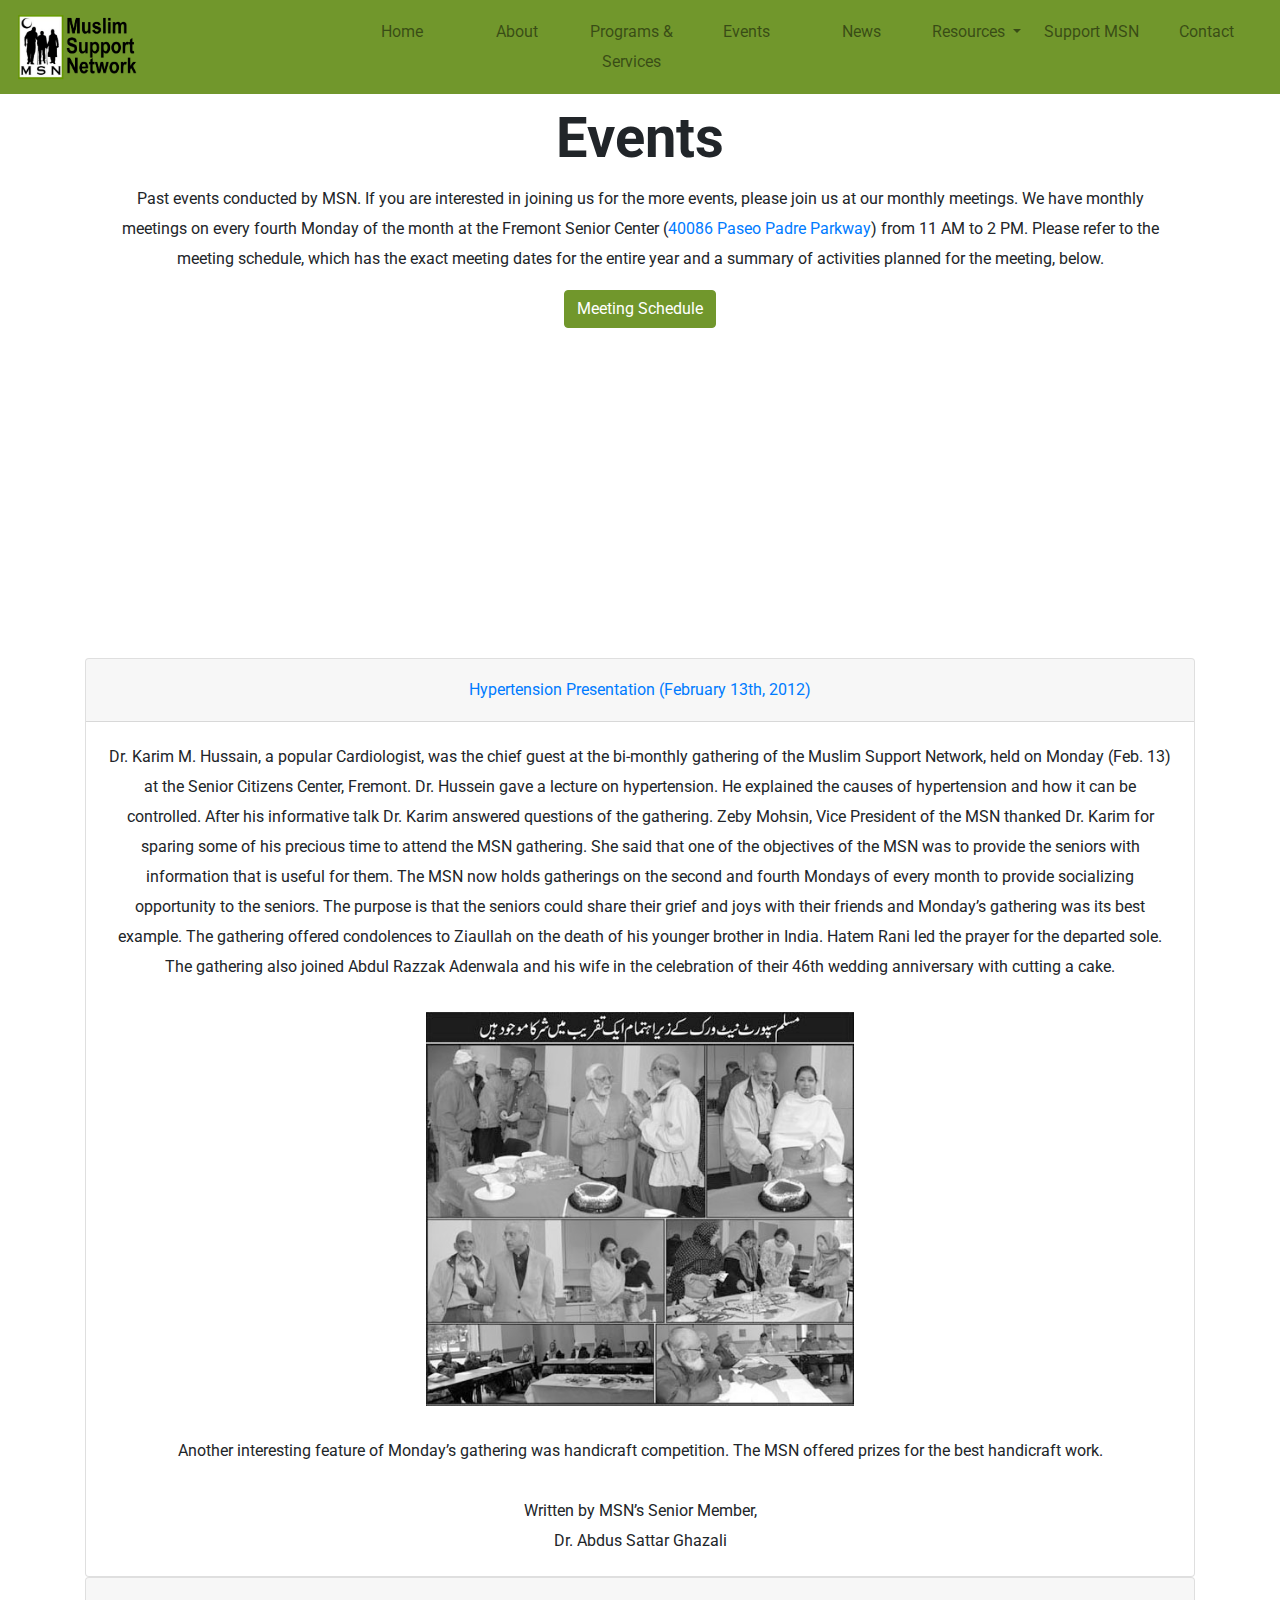
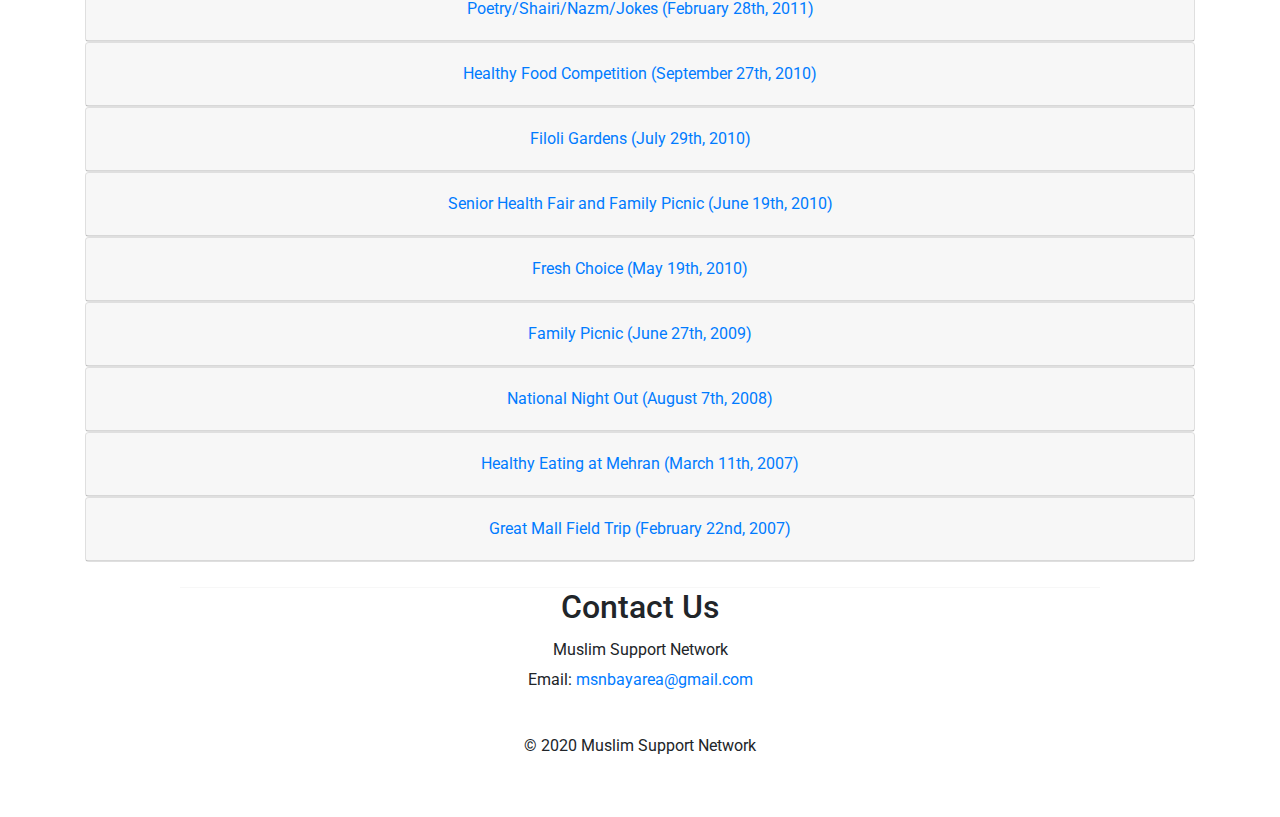
==== events.html @ 556699d5 "Adding Events & News" ====
<!DOCTYPE html>
<html lang="en">
<head>
	<meta charset="utf-8">
	<meta content="IE=Edge" http-equiv="X-UA-Compatible">
	<meta content="width=device-width; initial-scale=1.0" name="viewport">
	<title>Muslim Support Network | Events</title>
	<link href="https://maxcdn.bootstrapcdn.com/font-awesome/4.7.0/css/font-awesome.min.css" rel="stylesheet">
	<link href="https://fonts.googleapis.com/css?family=Fredoka+One|Roboto:300,400" rel="stylesheet">
	<link rel="stylesheet" href="https://maxcdn.bootstrapcdn.com/bootstrap/4.0.0/css/bootstrap.min.css" integrity="sha384-Gn5384xqQ1aoWXA+058RXPxPg6fy4IWvTNh0E263XmFcJlSAwiGgFAW/dAiS6JXm" crossorigin="anonymous">
	<link href="css/style.css" rel="stylesheet">
	<link href="images/favicon.ico" rel="shortcut icon" type="image/x-icon">
</head>
<body>
	<nav class="navbar navbar-expand-lg navbar-light bg-msn sticky-top">
		<a class="navbar-brand" href="index.html">
			<img class="d-inline-block align-top msn-logo" src="images/msn-text.png" width="100" alt="Muslim Support Network">
		</a>
		<button aria-controls="navbarSupportedContent" aria-expanded="false" aria-label="Toggle navigation" class="navbar-toggler" data-target="#navbarSupportedContent" data-toggle="collapse" type="button"><span class="navbar-toggler-icon"></span></button>
		<div class="collapse navbar-collapse" id="navbarSupportedContent">
			<ul class="navbar-nav"  style="align:right">
				<li class="nav-item">
					<a class="nav-link" href="index.html#">Home</a>
				</li>
				<li class="nav-item">
					<a class="nav-link" href="index.html#about">About</a>
				</li>
				<li class="nav-item">
					<a class="nav-link" href="index.html#programs">Programs & Services</a>
				</li>
				<li class="nav-item">
					<a class="nav-link" href="#">Events</a>
				</li>
				<li class="nav-item">
					<a class="nav-link" href="news.html">News</a>
				</li>
				<li class="nav-item dropdown">
					<a class="nav-link dropdown-toggle" href="#" id="navbarDropdown" role="button" data-toggle="dropdown" aria-haspopup="true" aria-expanded="false">
					Resources
					</a>
					<div class="dropdown-menu" aria-labelledby="navbarDropdown">
					<a class="dropdown-item" href="http://www.fremont.gov/351/Senior-Center">City of Fremont</a>
					<a class="dropdown-item" href="http://www.tceconline.org/">Tri City Elder Coalition</a>
				</li>

				<li class="nav-item">
					<a class="nav-link" href="support.html">Support MSN</a>
				</li>
				<li class="nav-item">
					<a class="nav-link" href="#contact-footer">Contact</a>
				</li>
			</ul>
		</div>
	</nav>

	<section>
		<div class="container">
			<div class="row">
				<div class="col">
					<h1 class="display-4 ht-tm-element title">Events</h1>
					<div class="events-info">
						<div class="container">
							<div class="col-md-12">
								<p>Past events conducted by MSN. If you are interested in joining us for the more events, please join us at our monthly meetings. We have monthly meetings on every fourth Monday of the month at the Fremont Senior Center (<a href="https://goo.gl/maps/3M2arHxmyzacpKEg6" target="_blank">40086 Paseo Padre Parkway</a>) from 11 AM to 2 PM. Please refer to the meeting schedule, which has the exact meeting dates for the entire year and a summary of activities planned for the meeting, below.</p>
								<div class="col text-center events-col">
									<a role="button" class="btn btn-success text-center events-btn" href="assets/calendar.pdf">Meeting Schedule</a>
								</div>
								<iframe src="https://www.google.com/maps/embed?pb=!1m18!1m12!1m3!1d790.8422081112851!2d-121.96718777078718!3d37.5463731620465!2m3!1f0!2f0!3f0!3m2!1i1024!2i768!4f13.1!3m3!1m2!1s0x808fc0c1d0c50523%3A0xad206384bb7d2818!2s40086%20Paseo%20Padre%20Pkwy%2C%20Fremont%2C%20CA%2094538!5e0!3m2!1sen!2sus!4v1592811810762!5m2!1sen!2sus" class="map-events" width="80%" height="300px" style="border:0;" allowfullscreen="" aria-hidden="false" tabindex="0"></iframe>
							</div>
						</div>

						<div class="accordion" id="#accordionExample">
							<div class="card">
								<div class="card-header" id="headingOne">
									<h5 class="mb-0">
										<button class="btn btn-link" type="button" data-toggle="collapse" data-target="#collapseOne" aria-expanded="true" aria-controls="collapseOne">
										Hypertension Presentation (February 13th, 2012)
										</button>
									</h5>
								</div>

								<div id="collapseOne" class="collapse show" aria-labelledby="headingOne" data-parent="#accordionExample">
									<div class="card-body">
										Dr. Karim M. Hussain, a popular Cardiologist, was the chief guest at the bi-monthly gathering of the Muslim Support Network, held on Monday (Feb. 13) at the Senior Citizens Center, Fremont. Dr. Hussein gave a lecture on hypertension. He explained the causes of hypertension and how it can be controlled. After his informative talk Dr. Karim answered questions of the gathering. Zeby Mohsin, Vice President of the MSN thanked Dr. Karim for sparing some of his precious time to attend the MSN gathering. She said that one of the objectives of the MSN was to provide the seniors with information that is useful for them. The MSN now holds gatherings on the second and fourth Mondays of every month to provide socializing opportunity to the seniors. The purpose is that the seniors could share their grief and joys with their friends and Monday’s gathering was its best example. The gathering offered condolences to Ziaullah on the death of his younger brother in India. Hatem Rani led the prayer for the departed sole. The gathering also joined Abdul Razzak Adenwala and his wife in the celebration of their 46th wedding anniversary with cutting a cake.
										</br> </br>
										<img class="events-img" src="images/hypertension.jpg"></img>
										</br>
										Another interesting feature of Monday’s gathering was handicraft competition. The MSN offered prizes for the best handicraft work.
										</br> </br>
										Written by MSN’s Senior Member, </br>
										Dr. Abdus Sattar Ghazali
									</div>
								</div>
							</div>

							<div class="card">
								<div class="card-header" id="headingTwo">
								<h5 class="mb-0">
									<button class="btn btn-link" type="button" data-toggle="collapse" data-target="#collapseTwo" aria-expanded="false" aria-controls="collapseTwo">
									Poetry/Shairi/Nazm/Jokes (February 28th, 2011)
									</button>
								</h5>
								</div>

								<div id="collapseTwo" class="collapse" aria-labelledby="headingTwo" data-parent="#accordionExample">
									<div class="card-body">
										MSN had its monthly meeting where we requested our seniors to share any kind of Poetry/Shairi/Nazm/ and/or clean jokes.  It started at 11:30 and each participant were given 5 minutes. Seniors were enthusiastic, excited, and  participated wholeheartedly. The smiles showed how much fun they had, and we ended the meeting with a delicious lunch.
									</div>
								</div>
							</div>

							<div class="card">
								<div class="card-header" id="headingThree">
									<h5 class="mb-0">
										<button class="btn btn-link" type="button" data-toggle="collapse" data-target="#collapseThree" aria-expanded="true" aria-controls="collapseThree">
										Healthy Food Competition (September 27th, 2010)
										</button>
									</h5>
								</div>

								<div id="collapseThree" class="collapse" aria-labelledby="headingThree" data-parent="#accordionExample">
									<div class="card-body">
										MSN hosted a Healthy Food Competition.
									</div>
								</div>
							</div>

							<div class="card">
								<div class="card-header" id="headingFour">
									<h5 class="mb-0">
										<button class="btn btn-link" type="button" data-toggle="collapse" data-target="#collapseFour" aria-expanded="true" aria-controls="collapseFour">
										Filoli Gardens (July 29th, 2010)
										</button>
									</h5>
								</div>

								<div id="collapseFour" class="collapse" aria-labelledby="headingFour" data-parent="#accordionExample">
									<div class="card-body">
										MSN hosted a field trip to Filoli Gardens.
									</div>
								</div>
							</div>

							<div class="card">
								<div class="card-header" id="headingFive">
									<h5 class="mb-0">
										<button class="btn btn-link" type="button" data-toggle="collapse" data-target="#collapseFive" aria-expanded="true" aria-controls="collapseFive">
										Senior Health Fair and Family Picnic (June 19th, 2010)
										</button>
									</h5>
								</div>

								<div id="collapseFive" class="collapse" aria-labelledby="headingFive" data-parent="#accordionExample">
									<div class="card-body">
										MSN hosted a senior health fair and family picnic, which was sponsored by a grant from Kaiser.
									</div>
								</div>
							</div>

							<div class="card">
								<div class="card-header" id="headingSix">
									<h5 class="mb-0">
										<button class="btn btn-link" type="button" data-toggle="collapse" data-target="#collapseSix" aria-expanded="true" aria-controls="collapseSix">
										Fresh Choice (May 19th, 2010)
										</button>
									</h5>
								</div>

								<div id="collapseOne" class="collapse" aria-labelledby="headingSix" data-parent="#accordionExample">
								<div class="card-body">
									MSN hosted a lunch for its seniors at Fresh Choice in Milpitas. The seniors enjoyed healthy food and socialized amongst each other.
								</div>
								</div>
							</div>

							<div class="card">
								<div class="card-header" id="headingSeven">
									<h5 class="mb-0">
										<button class="btn btn-link" type="button" data-toggle="collapse" data-target="#collapseSeven" aria-expanded="true" aria-controls="collapseSeven">
										Family Picnic (June 27th, 2009)
										</button>
									</h5>
								</div>

								<div id="collapseSeven" class="collapse" aria-labelledby="headingSeven" data-parent="#accordionExample">
									<div class="card-body">
										Muslim Support Network held a fun-filled picnic at Lake Elizabeth park in Fremont on June 27th, 2009. Free lunch was enjoyed by everyone who attended, and children also had a great time with face painting and getting henna tattoos.
									</div>
								</div>
							</div>
							<div class="card">
								<div class="card-header" id="headingEight">
									<h5 class="mb-0">
										<button class="btn btn-link" type="button" data-toggle="collapse" data-target="#collapseEight" aria-expanded="true" aria-controls="collapseEight">
										National Night Out (August 7th, 2008)
										</button>
									</h5>
								</div>

								<div id="collapseEight" class="collapse" aria-labelledby="headingEight" data-parent="#accordionExample">
									<div class="card-body">
										Zeby Mohsin, MSN Vice President, hosted National Night Out in their neighborhood in Milpitas. Many neighbors came out to spend some time, get to know their neighbors, and share a meal. The event was attended by City of Milpitas Mayor, Jose Eseteves, and also by Police Chief, Dennis Gram.
										</br> </br>
										The event was also attended by Asiya Asif, MSN Treasurer. The Police Chief honored the Mohsin family with an award. It was nice to have the community to come out and get to know one another. The children of the neighborhood had a chance to meet with the police officers and ask questions. Everyone had an enjoyable time.
									</div>
								</div>
							</div>

							<div class="card">
								<div class="card-header" id="headingNine">
									<h5 class="mb-0">
										<button class="btn btn-link" type="button" data-toggle="collapse" data-target="#collapseNine" aria-expanded="true" aria-controls="collapseNine">
										Healthy Eating at Mehran (March 11th, 2007)
										</button>
									</h5>
								</div>

								<div id="collapseNine" class="collapse" aria-labelledby="headingNine" data-parent="#accordionExample">
									<div class="card-body">
										MSN hosted a “Healthy Eating” seminar at the ever-popular Mehran Restaurant. Presenter Tahira Malik demonstrated healthy eating habits with Pakistani food.  With the seniors in mind, she demonstrated portion sizes, foods to avoid, and strategies to combat diabetes. With an interactive discussion, Malik made this serious topic inviting and interesting. The seniors enjoyed most the fact that she personalized meal plans for individuals according to their health, body and ages.
										</br> </br>
										This event was well-attended, with an audience of nearly 80 people. The surveys confirmed that this speaker and topic were much appreciated and the seniors are looking forward to future events.
									</div>
								</div>
							</div>

							<div class="card">
								<div class="card-header" id="headingTen">
									<h5 class="mb-0">
										<button class="btn btn-link" type="button" data-toggle="collapse" data-target="#collapseTen" aria-expanded="true" aria-controls="collapseTen">
										Great Mall Field Trip (February 22nd, 2007)
										</button>
									</h5>
								</div>

								<div id="collapseTen" class="collapse" aria-labelledby="headingTen" data-parent="#accordionExample">
									<div class="card-body">
										MSN sponsored a field trip to the Great Mall.  Not only were the seniors able to do some shopping, they got the recommended exercise.  Attendees indulged in Shwarmas from Sam’s Restaurant located in the food court, and to end the trip, the Paratransit drove the seniors to the Irvington Mosque.
									</div>
								</div>
							</div>
						</div>
					</div>
				</div>
			</div>
		</div>
	</section>

	<div class="container">
		<div class="row">
			<div class="col-md-1 col-sm-1"></div>
			<div class="col-md-10 col-sm-10"><hr></div>
			<div class="col-md-1 col-sm-1"></div>
		</div>
	</div>

	<div id="contact-footer">
		<footer class="ht-footer">
			<div class="container">
				<div class="row">
					<div class="col-md-12">
						<div class="contact">
							<h2>Contact Us</h2>
							<p>Muslim Support Network<br>
							Email: <span><a href="emailto:msnbayarea@gmail.com">msnbayarea@gmail.com</a></span><br></p>
						</div>
					</div>
				</div>
			</div>
			<div class="ht-footer-logo">
				<p class="copyright">&copy; 2020 Muslim Support Network</p>
			</div>
		</footer>
	</div>

	<script src="https://code.jquery.com/jquery-3.5.1.js"
	integrity="sha256-QWo7LDvxbWT2tbbQ97B53yJnYU3WhH/C8ycbRAkjPDc="
	crossorigin="anonymous"></script>
	<script src="https://cdnjs.cloudflare.com/ajax/libs/popper.js/1.14.3/umd/popper.min.js">
	</script>
	<script src="https://stackpath.bootstrapcdn.com/bootstrap/4.1.1/js/bootstrap.min.js">
	</script>
	<script src="js/index.js"></script>
</body>
</html>
---- css/style.css ----
@font-face {
	font-family: 'lane_-_narrowregular';
	src: url('../fonts/LANENAR_-webfont.eot');
	src: url('../fonts/LANENAR_-webfont.eot?#iefix') format('embedded-opentype'), url('../fonts/LANENAR_-webfont.woff') format('woff'), url('../fonts/LANENAR_-webfont.ttf') format('truetype'), url('../fonts/LANENAR_-webfont.svg#lane_-_narrowregular') format('svg');
	font-weight: normal;
	font-style: normal;
}

html {
	scroll-behavior: smooth;
}

body {
	line-height: 30px;
	margin: 0;
	padding-bottom: 40px;
}

hr {
	margin: 0;
	opacity: 0.3;
}
img {
	max-width: 100%;
	height: auto;
}

section {
	width: 100%;
	padding: 0 5%;
	display: table;
	margin: 0;
	padding-bottom: 2%;
	max-width: none;
	height: 85vh;
}

section h1 {
	padding-top: 1%;
	padding-bottom: 1%;
}

/* General */
.container {
	margin-top: 0;
}

.bg-msn {
	background-color: #71972C;
}

.center{
	text-align: center;
}

/* Navbar */
.navbar-wrapper {
	margin: 0;
}
.navbar {
	width: 100%;
}

.navbar-collapse {
	width: 80%;
}

.navbar-nav {
	margin-left: auto!important;
}

.nav-container {
	width: 100%;
	margin-right: 5%;
	margin-left: 5%;
}

.nav-item {
	width: 100%;
	padding-left: 0;
	padding-right: 0;
}

.navbar-brand {
	width: 20%;
}

#carousel{
	margin: 0%;
	float: left;
}

.annoucement {
	color: red;
	width: 100%;
}

.goal {
	margin-top: 2.5%;
	margin-bottom: 0;
}

.mainText {
	background: #71972C;
	border: 5px solid gray;
}

.mainText h2{
	font-size: 4.5em;
	font-weight: bold;
	display: inline-block;
	text-align: center;
}

.mainText p{
	font-size: 1.0em;
}

.header {
	width: 100%;
	height: 30em;
}
.main{
	margin-bottom: 5%;
}

.active, .dot:hover {
	background-color: #717171;
}

#about .col-md-12 {
	text-align: center;
	padding-bottom: 60px;
}

#about img {
	padding: 10px;
}
#about h4 {
	padding-bottom: 10px;
}

.contact {
	margin-top: 0;
	text-align: center;
}

h2.contact {
	margin-bottom: 0;
	text-align: center;
}

.events-img {
	display: block;
	width: 40%;
	margin-left: auto;
	margin-right: auto;
}

.events-info {
	text-align: center;
}

.events-btn {
	margin-bottom: 2%;
	background-color: #71972C;
	border-color: #71972C;
}

.footer {
	padding-top: 5%;
}

.title {
	font-size: 3.5em;
	font-weight: bold;
	margin: 0 auto;
	margin-left: 0;
}

a.homebutton{
    color: black;
}

.meeting-schedule {
	background: #71972C;
	border-color: #71972C;
	margin-bottom: 5%;
}

.copyright{
	align-content: center;
}

.title {
	text-align: center;
}

#about h2 {
	display: inline-block;
}

.main {
	margin-top: 5%;
	margin-bottom: 5%;
}

#accordion{
	width: 80%;
}
.card .card-header{
	width: 100%;
}
.heading {
	text-align: center
}
#mission {
	text-decoration: none;
	margin: 0 auto;
	text-align: center;
}

.mission-statement {
	width: 100%;
}

.BoardPic {
	height: 20%;
	width: 185px;
}

/* contact section */

#contact {
	padding-top: 60px;
	padding-bottom: 60px;
	text-align: center;
}

/* footer section */



footer.footer {
	padding: 0;
}

.footer {
	padding-top: 60px;
	padding-bottom: 60px;
}
.footer h2 {
	padding-top: 20px;
}
.footer p {
	line-height: 20px;
}
.footer span {
	font-weight: bold;
}

#footer .col-md-12 {
	text-align: center;
}

/* copyright section */
.copyright {
	padding-top: 20px;
	text-align: center;
}

/* Slideshow */
* {box-sizing:border-box}

.slideshow-container {
  max-width: 1000px;
  position: relative;
  margin: auto;
}

.mySlides {
    display: none;
}

.prev, .next {
  cursor: pointer;
  position: absolute;
  top: 50%;
  width: auto;
  margin-top: -22px;
  padding: 16px;
  color: white;
  font-weight: bold;
  font-size: 18px;
  transition: 0.6s ease;
  border-radius: 0 3px 3px 0;
}

.next {
  right: 0;
  border-radius: 3px 0 0 3px;
}

.prev:hover, .next:hover {
  background-color: rgba(0,0,0,0.8);
}

.text {
  color: #f2f2f2;
  font-size: 15px;
  padding: 8px 12px;
  position: absolute;
  bottom: 8px;
  width: 100%;
  text-align: center;
}

.numbertext {
  color: #f2f2f2;
  font-size: 12px;
  padding: 8px 12px;
  position: absolute;
  top: 0;
}

.dot {
  cursor: pointer;
  height: 15px;
  width: 15px;
  margin: 0 2px;
  background-color: #bbb;
  border-radius: 50%;
  display: inline-block;
  transition: background-color 0.6s ease;
}

@media only screen and (min-width: 2560px) {
	#accordion{
		margin-top: 1%;
		margin-left: 10%;
		margin-right: 10%;
		margin-bottom: 1%;
		width: 80%;
	}
	.map-office {
		height: 50%;
		margin-bottom: 5%;
	}
	.msn-logo {
		width: 50%;
	}
	.mainText{
		margin-top: 5%;
		margin-bottom: 3%;
		text-align: center;
		float: right;
		width: 40%;
	}
	#carousel{
		width: 55%;
		float: left;
		margin-top: 3%;
		margin-bottom: 3%;
	}
	.nav-link{
		width: 115px;
		text-align: center;
	}
}

@media only screen and ( max-width: 2560px) {
	#accordion{
		margin-top: 1%;
		margin-left: 10%;
		margin-right: 10%;
		margin-bottom: 1%;
		width: 80%;
	}
	.map-office {
		height: 50%;
		margin-bottom: 5%;
	}
	.msn-logo {
		width: 50%;
	}
	.mainText{
		margin-top: 5%;
		margin-bottom: 3%;
		text-align: center;
		float: right;
		width: 40%;
	}
	#carousel{
		width: 55%;
		float: left;
		margin-top: 10%;
		margin-bottom: 3%;
	}
	.nav-link{
		width: 115px;
		text-align: center;
	}
}

@media only screen and ( max-width: 1366px) {
	#carousel{
		width: 55%;
		float: left;
		margin-top: 15%;
	}
	.mainText{
		margin-top: 5%;
		margin-bottom: 5%;
		text-align: center;
		float: right;
		width: 35%;
	}
}

@media only screen and ( max-width: 1024px) {
	#carousel{
		width: 100%;
		margin-top: 5%;
	}
	.mainText{
		margin-top: 5%;
		margin-bottom: 5%;
		text-align: center;
		width: 100%;
	}
}

@media only screen and ( max-width: 980px) {
	.main-section {
		padding: 0;
	}
	.mb-0{
		text-align: center;
	}
	#accordion{
		margin-top: 0;
		margin-left: 0;
		margin-right: 0;
		margin-bottom: 1%;
		width: 100%;
	}
	#carousel{
		width: 100%;
		margin-top: 10%;
	}
	.mainText{
		margin-top: 10%;
		margin-bottom: 5%;
		text-align: center;
		width: 100%;
	}
	.navbar-default .navbar-nav li a {
		padding-right: 10px;
		padding-left: 10px;
		line-height: 30px;
	}
	h1 {
		font-size: 1.5em;
	}
	h2 {
		font-size: 1.2em;
	}
	.header {
		margin-bottom: 27.5%;
	}
	.para {
		margin-top: 1%;
		margin-bottom: 0;
	}
	.nav {
		margin-left: 10px;
	}
	.map-office {
		height: auto;
		margin-bottom: 5%;
	}

	.contact{
		text-align: center;
		margin-top: 2%;
		margin-bottom: 2%;
	}
	.msn-logo {
		width: 100%;
	}
	button.navbar-toggler{
		float: right;
	}
}
/* media 360 */

@media only screen and ( max-width: 360px) {
	h2 {
		font-size: 1.2em;
	}
	.msn-logo {
		width: 100%;
	}
	.main-section {
		padding: 0;
	}
	.mb-0{
		text-align: center;
	}
	#accordion button{
		margin-top: 0;
		margin-left: 0;
		margin-right: 0;
		margin-bottom: 1%;
		width: 100%;
	}
	#carousel{
		width: 100%;
		margin-top: 8%;
		margin-bottom: 1%
	}
	.mainText{
		margin-top: 10%;
		margin-bottom: 5%;
		text-align: center;
		width: 100%;
	}
	.contact{
		width: 100%;
	}
	.map-office {
		height: auto;
		margin-bottom: 5%;
	}
	.social{
		width: 100%;
	}
	.navbar-toggler{
		float: right;
	}

}
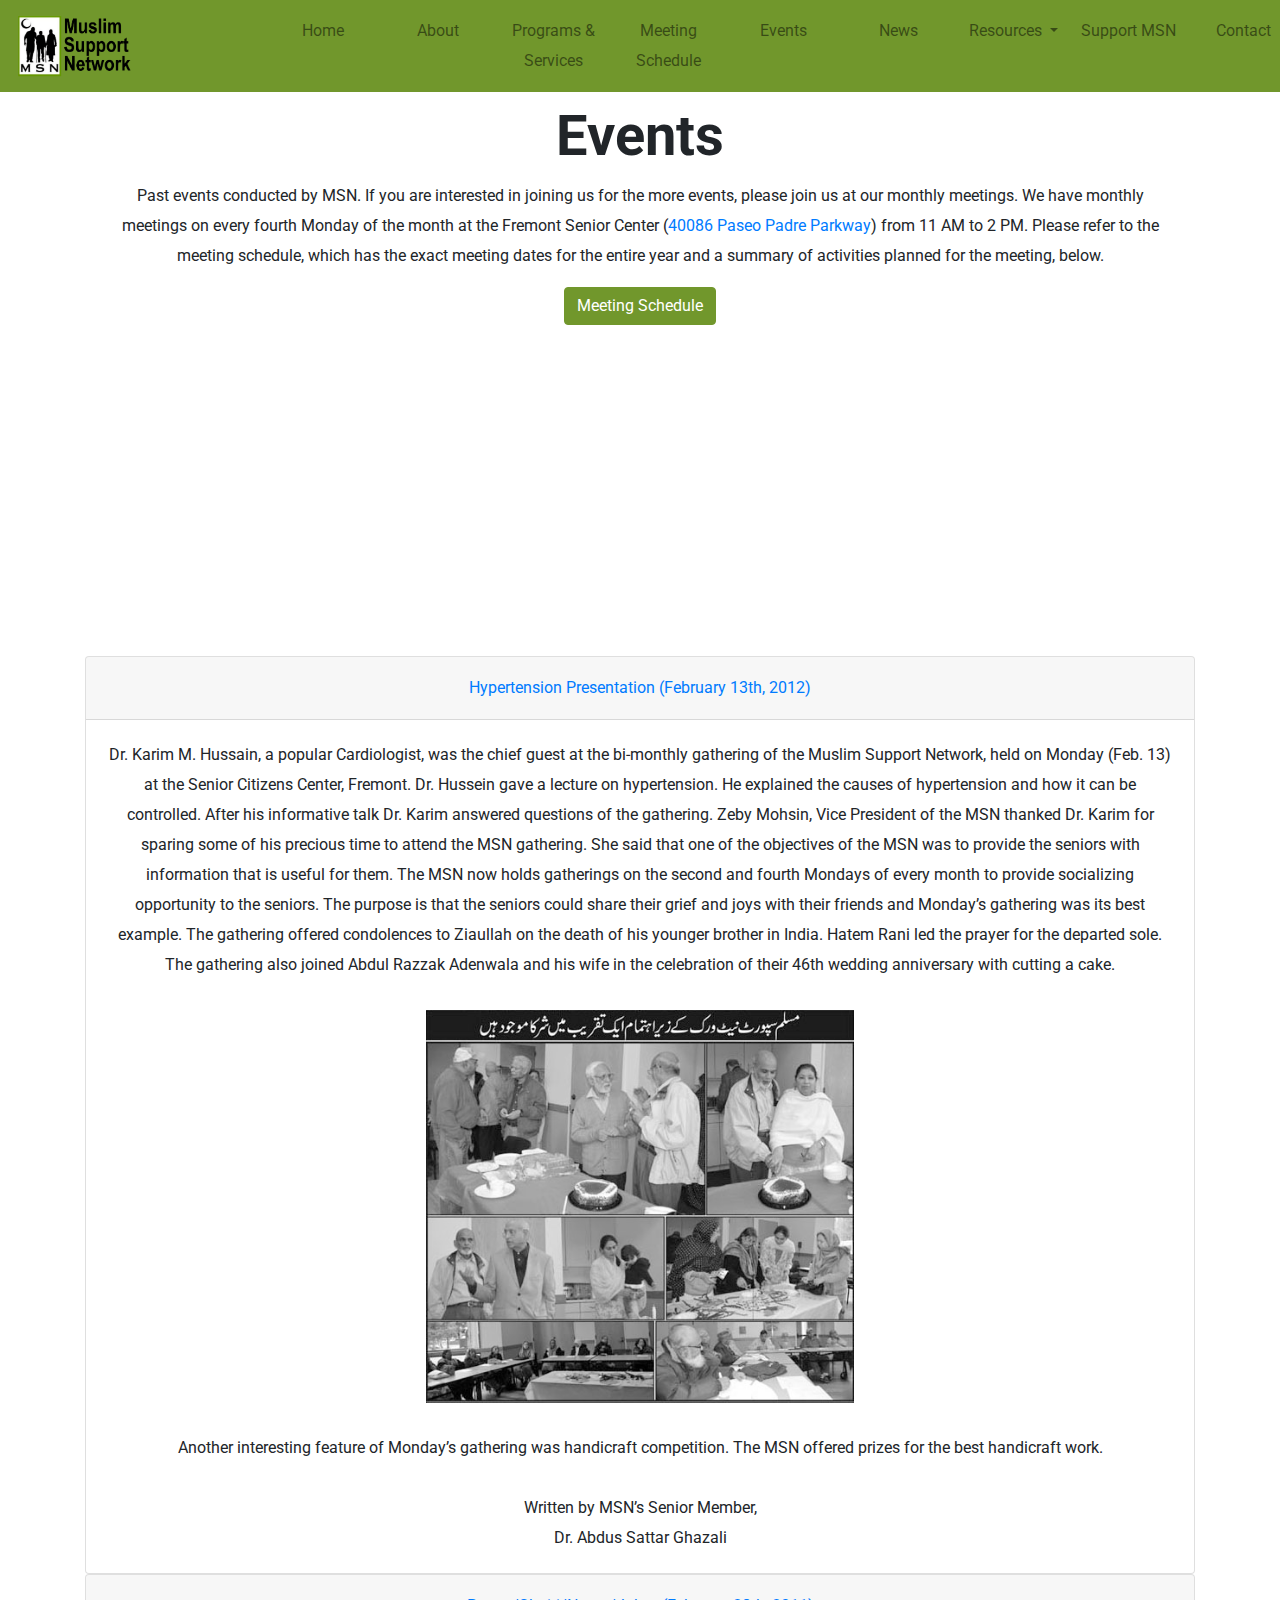
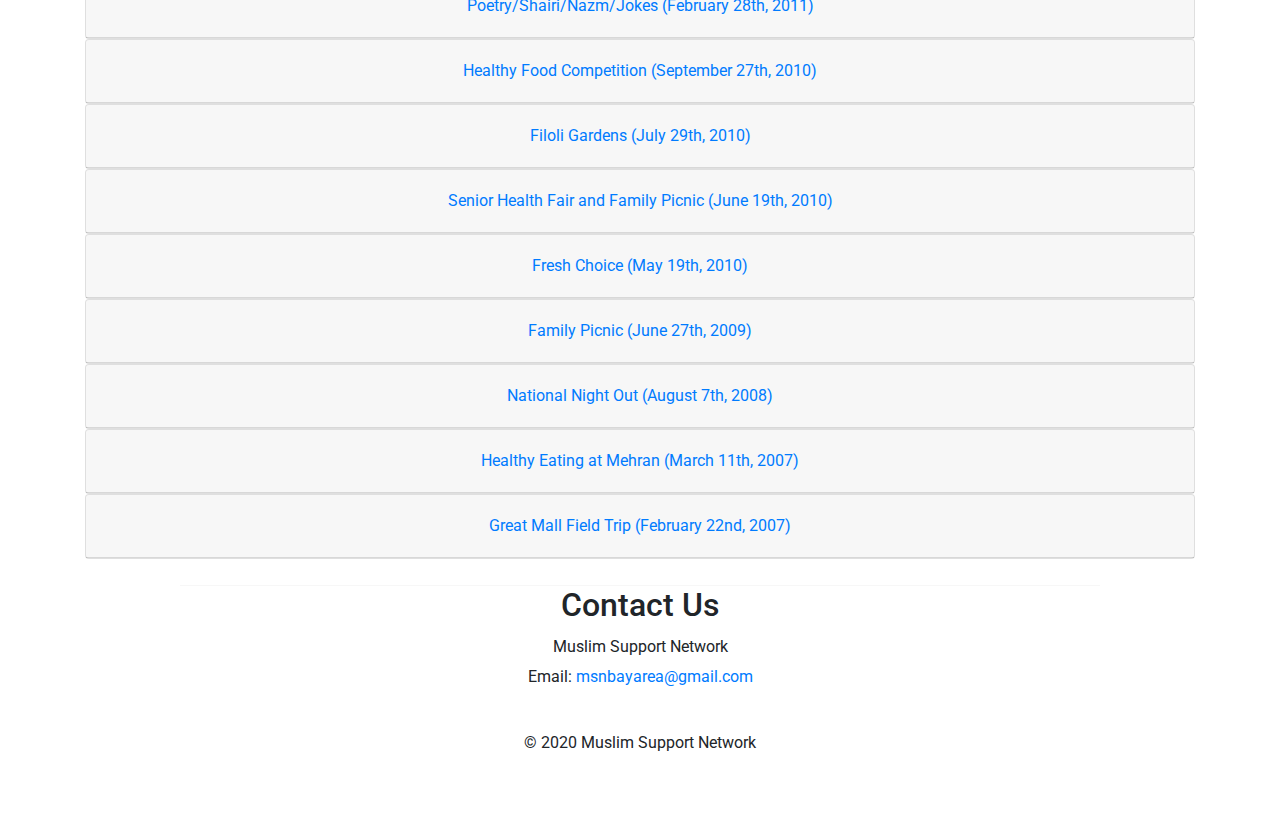
==== commit e697e4c5: "fixed navbar" ====
--- a/events.html
+++ b/events.html
@@ -20,13 +20,16 @@
 		<div class="collapse navbar-collapse" id="navbarSupportedContent">
 			<ul class="navbar-nav"  style="align:right">
 				<li class="nav-item">
-					<a class="nav-link" href="index.html#">Home</a>
+					<a class="nav-link" href="index.html">Home</a>
 				</li>
 				<li class="nav-item">
 					<a class="nav-link" href="index.html#about">About</a>
 				</li>
 				<li class="nav-item">
 					<a class="nav-link" href="index.html#programs">Programs & Services</a>
+				</li>
+				<li class="nav-item">
+					<a class="nav-link" href="assets/calendar.pdf">Meeting Schedule</a>
 				</li>
 				<li class="nav-item">
 					<a class="nav-link" href="#">Events</a>
@@ -121,6 +124,24 @@
 								<div id="collapseThree" class="collapse" aria-labelledby="headingThree" data-parent="#accordionExample">
 									<div class="card-body">
 										MSN hosted a Healthy Food Competition.
+<div class="pa-carousel-widget" style="width:100%; height:480px; display:none;"
+  data-link="https://photos.app.goo.gl/jMxkTt1qLRBKXSt28"
+  data-title="Health Fair Competition"
+  data-description="12 new photos added to shared album">
+  <object data="https://lh3.googleusercontent.com/CRbtcTS13ElDC7Ti5RvqUI0rvjeMvlohntG3UXfDtSImjnvgBtnd3Uc3-zibO1Cn5A2AqLQ5UV0gQdgy0E8q5B1Ev4J0ElkCuv3tuOybJ5alVha4drbVTjuyW-hpZZDFvEAswp4e=w680-h480"></object>
+  <object data="https://lh3.googleusercontent.com/GUO1ML6-x71y4yb87z-hGY7ehA4QldYm5UtV3XKgl6Xny1DkH51jSm4q39OGP9fkZ8K_vnwtxSyxzGBH1wcEAA4Y3jMldZCN0wSamMavIcR0F0vJIuLUaK6DjNw0Pi5Zew_sFuH2=w680-h480"></object>
+  <object data="https://lh3.googleusercontent.com/uVR43Fobqok9n_88YW8jOf9t4xBlb3rv8yIJE3nliLrZNhqp6sEEfT0gwsQrbZSRHbjRGxhPzdhCYddJCVqEFLOJ11RIJmmKoCXUUl1CABuOJ8Tls1k_BYJDREEGhC1cJ9f5DZj9=w680-h480"></object>
+  <object data="https://lh3.googleusercontent.com/b6yNaZEStdXxR9Qs1_SGT6F5GyFM8QJkvBHel-A7LV7NuC2yHW2cIIv6DYlzhR5I5CCQdEeGVwt7rwDKtDbCAPJQIDI39sofoyJyL33BfTZ_U7xwPEbF4x9HvAxambfbgYVhxgJP=w680-h480"></object>
+  <object data="https://lh3.googleusercontent.com/EZ0wiZ3beuAMfrNyAA1XBcW0kU5pWTDMGRM6IQc_HkuhQ58CXk9wqF1lkj9QI7CLcQq-PPFXxahDv_Ylq2aDZHzZ4hIRFnHPBAigzapOb35s9_btCu8xQIQPXNSFXUCE8RSxsoWt=w680-h480"></object>
+  <object data="https://lh3.googleusercontent.com/g0v3FLACVmV5hUDoGpanwUSuLk8YjUd3dQNe7ZKRM3eZgxSeCle0HwVDVo25tkFo6Dl8CrbPn1EYZZ71iQthkiGBeEHHswLijFwkOIZOL0yfDAIz5z1JuHn_MttBFwPXwm2Nawv3=w680-h480"></object>
+  <object data="https://lh3.googleusercontent.com/clKbo5GiErwOjXRHKNDyiIRafBHPcWY8X7hbpdnwdcgnwBeQcpKhWQ1Y2u3qmKgMSoWjaMjNOQmq3LcGEIl_Rj1eZRA_yBZLGdc5Lq2pBOnpLSQ9Zi_EsTK8J1-sgUYDC746A4j7=w680-h480"></object>
+  <object data="https://lh3.googleusercontent.com/dTxHt0-kkpgDcfsGzX8oz9hnfPOeyTUFzk0EyL0If_3kf9ByfAWkOfr6iULrozoENpBkW76KOW4yJ2zQMDvlvyIbCCvdGcQZiMzghIcW5qLkFBN4Mo2rgSeat555Y09alRu-zKdR=w680-h480"></object>
+  <object data="https://lh3.googleusercontent.com/X-yY_3Ax6i2wlQa5Kmfo2o9Mp2VZEA33bvXA622imn3jDyLLWxjf4s1GYl-FKtI_q9K-iZrj5L9gtSaGgswgySiRShl2mizQhFohxJBMbtni8RhP2ZhwS4l2T-LYoMGYBJ22y0z8=w680-h480"></object>
+  <object data="https://lh3.googleusercontent.com/w0D_-FivBjlPJENdxYEjIiPnK3ddc2pVH3XiK6XEHrx-8r3j22MAVhCCLt0i9vYtMyXxx17e_AUAqlBm1b701UR48izu27-a0Y33BW7WvqS2I9DAlfkC89OzvR8wPWIRJWn9MBi_=w680-h480"></object>
+  <object data="https://lh3.googleusercontent.com/hDL9NuYQzmzn99OpDW-8if-V4WWvOSbn7ysVMrIKI7w0-RcrgEqCdF20dm82JFyCoujQgHxvWd2FHrXgihYXT2Jk-bqC1_nXpOSG2qVN-NnYF2M2vaYnvjnmeCfqgU4h5P81ZdjC=w680-h480"></object>
+  <object data="https://lh3.googleusercontent.com/ALiPkVNEmPva_oictX4EWLxZ2Fhbp-arcDf8s8BkPhSRKaZapXiyw3Ma11-26dE9q77vqunXDlnt0Whr6-KP7XH3nlJK-uZtqXhIZB_p1TKNn6ThUUwm-jPTzK2nfC0fcdGhoWKB=w680-h480"></object>
+</div>
+										</div>
 									</div>
 								</div>
 							</div>
@@ -137,6 +158,7 @@
 								<div id="collapseFour" class="collapse" aria-labelledby="headingFour" data-parent="#accordionExample">
 									<div class="card-body">
 										MSN hosted a field trip to Filoli Gardens.
+										<a data-flickr-embed="true" data-header="true" data-footer="true" data-context="true" href="https://www.flickr.com/photos/189206415@N04/50082449267/in/album-72157714989908997/" title="100_1512"><img src="https://live.staticflickr.com/65535/50082449267_10e0f43cfd_m.jpg" width="225" height="169" alt="100_1512"></a><script async src="http://embedr.flickr.com/assets/client-code.js" charset="utf-8"></script>
 									</div>
 								</div>
 							</div>
--- a/css/style.css
+++ b/css/style.css
@@ -185,6 +185,10 @@
 .meeting-schedule {
 	background: #71972C;
 	border-color: #71972C;
+	margin-bottom: 5%;
+}
+
+.meeting-schedule-main {
 	margin-bottom: 5%;
 }
 
@@ -334,7 +338,11 @@
   transition: background-color 0.6s ease;
 }
 
-@media only screen and (min-width: 2560px) {
+#programs {
+	margin-bottom: 2%;
+}
+
+@media only screen and (max-width: 1799px) {
 	#accordion{
 		margin-top: 1%;
 		margin-left: 10%;
@@ -359,7 +367,7 @@
 	#carousel{
 		width: 55%;
 		float: left;
-		margin-top: 3%;
+		margin-top: 9%;
 		margin-bottom: 3%;
 	}
 	.nav-link{
@@ -368,7 +376,7 @@
 	}
 }
 
-@media only screen and ( max-width: 2560px) {
+@media only screen and ( min-width: 1800px) {
 	#accordion{
 		margin-top: 1%;
 		margin-left: 10%;
@@ -391,9 +399,9 @@
 		width: 40%;
 	}
 	#carousel{
-		width: 55%;
+		width: 900px;
 		float: left;
-		margin-top: 10%;
+		margin-top: 4%;
 		margin-bottom: 3%;
 	}
 	.nav-link{
